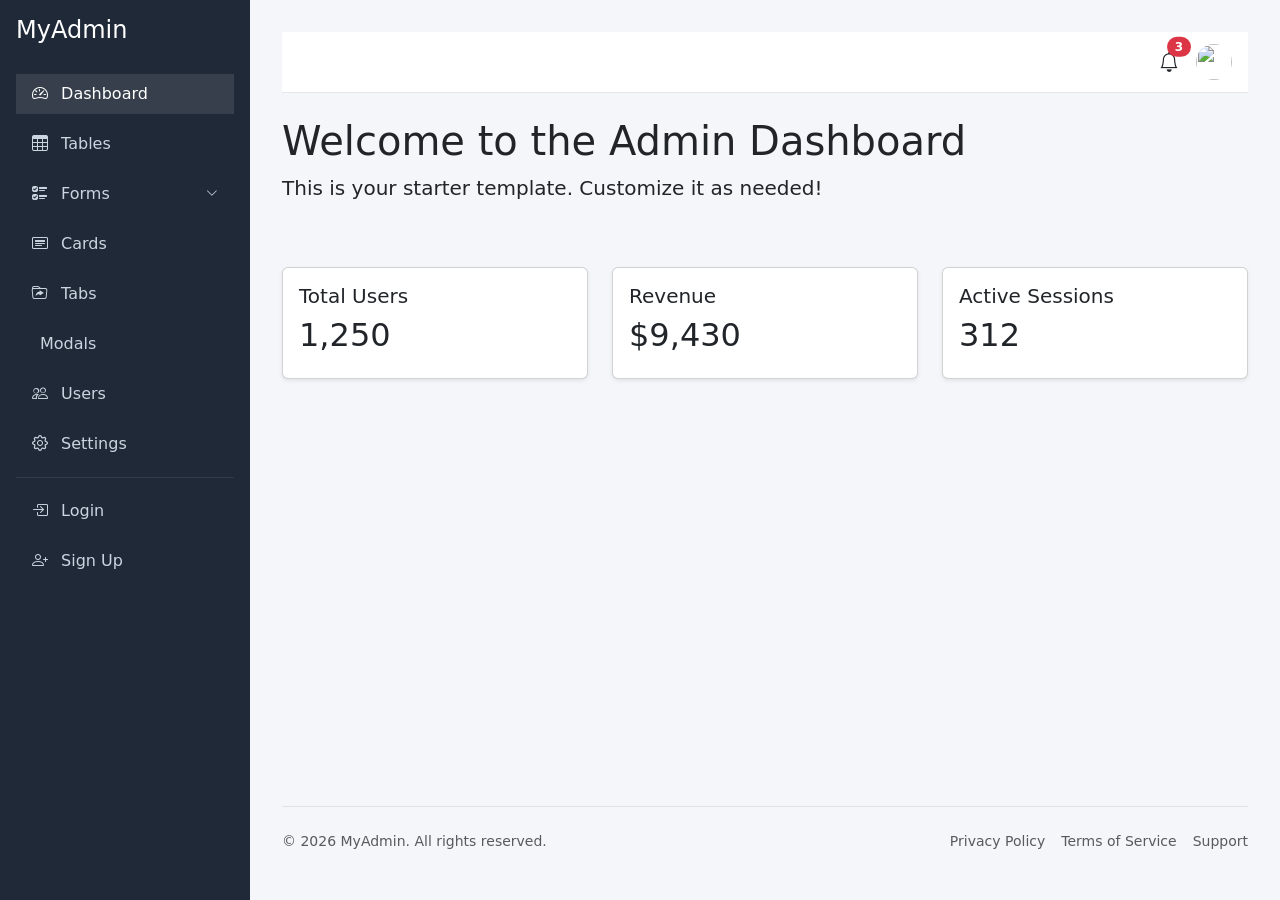
==== src/index.html @ 3118862c "first commit" ====
<!DOCTYPE html>
<html lang="en">
<head>
    <meta charset="UTF-8" />
    <meta name="viewport" content="width=device-width, initial-scale=1.0" />
    <title>Admin Template</title>

    <!-- Bootstrap 5 CSS -->
    <link href="https://cdn.jsdelivr.net/npm/bootstrap@5.3.3/dist/css/bootstrap.min.css" rel="stylesheet">

    <!-- Icons -->
    <link href="https://cdn.jsdelivr.net/npm/bootstrap-icons@1.11.3/font/bootstrap-icons.css" rel="stylesheet">

    <style>
      body {
        font-family: system-ui, sans-serif;
        background-color: #f5f6fa;
      }

      /* Layout */
      .layout-wrapper {
        display: flex;
        height: 100vh;
        overflow: hidden;
      }

      /* Sidebar */
      .sidebar {
        width: 250px;
        background-color: #1f2937;
        color: #fff;
        flex-shrink: 0;
        padding: 1rem;
        transition: width 0.3s;
      }
      .sidebar .nav-link {
        color: #cbd5e1;
        margin: 5px 0;
      }
      .sidebar .nav-link.active,
      .sidebar .nav-link:hover {
        background: rgba(255, 255, 255, 0.1);
        color: #fff;
      }

      /* Content */
      .content {
        flex-grow: 1;
        overflow-y: auto;
        padding: 2rem;
        display: flex;
        flex-direction: column;
      }

      /* Topbar */
      .topbar {
        background: #fff;
        padding: 0.75rem 1rem;
        border-bottom: 1px solid #e5e7eb;
        position: sticky;
        top: 0;
        z-index: 10;
      }

      /* Notifications */
      .notif-item.unread {
        background-color: #f0f4ff;
      }
      .notif-item:hover {
        background-color: #f5f6fa;
      }

      /* Responsive sidebar toggle */
      @media (max-width: 991px) {
        .sidebar {
          position: fixed;
          height: 100%;
          left: -250px;
        }
        .sidebar.open {
          left: 0;
        }
      }
    </style>
</head>

<body>
<div class="layout-wrapper">

    <!-- Sidebar -->
    <aside id="sidebar" class="sidebar">
        <h4 class="mb-4">MyAdmin</h4>
        <nav class="nav flex-column">
            <a class="nav-link active" href="index.html"><i class="bi bi-speedometer2 me-2"></i> Dashboard</a>
            <a class="nav-link" href="tables.html"><i class="bi bi-table me-2"></i> Tables</a>
            <a class="nav-link d-flex justify-content-between align-items-center" href="#forms-submenu" data-bs-toggle="collapse" aria-expanded="false" aria-controls="forms-submenu">
                <span><i class="bi bi-ui-checks me-2"></i> Forms</span>
                <i class="bi bi-chevron-down submenu-arrow" style="font-size:0.75rem;transition:transform 0.2s;"></i>
            </a>
            <div class="collapse" id="forms-submenu">
                <nav class="nav flex-column ms-3 border-start border-secondary ps-2 mt-1 mb-1">
                    <a class="nav-link py-1" href="forms.html"><i class="bi bi-input-cursor me-2"></i> Basic Inputs</a>
                    <a class="nav-link py-1" href="forms.html#checks-radios"><i class="bi bi-check2-square me-2"></i> Checks &amp; Radios</a>
                    <a class="nav-link py-1" href="forms.html#floating-labels"><i class="bi bi-textarea me-2"></i> Floating Labels</a>
                </nav>
            </div>
            <a class="nav-link" href="cards.html"><i class="bi bi-card-heading me-2"></i> Cards</a>
            <a class="nav-link" href="tabs.html"><i class="bi bi-folder-symlink me-2"></i> Tabs</a>
            <a class="nav-link" href="modals.html"><i class="bi bi-layout-modal me-2"></i> Modals</a>
            <a class="nav-link" href="#"><i class="bi bi-people me-2"></i> Users</a>
            <a class="nav-link" href="#"><i class="bi bi-gear me-2"></i> Settings</a>
            <hr class="border-secondary my-2">
            <a class="nav-link" href="login.html"><i class="bi bi-box-arrow-in-right me-2"></i> Login</a>
            <a class="nav-link" href="signup.html"><i class="bi bi-person-plus me-2"></i> Sign Up</a>
        </nav>
    </aside>

    <!-- Main Content -->
    <div class="content">

        <!-- Topbar -->
        <div class="topbar d-flex justify-content-between align-items-center">
            <button class="btn btn-outline-secondary d-lg-none" id="menu-btn">
                <i class="bi bi-list"></i>
            </button>

            <div class="ms-auto d-flex align-items-center gap-3">
                <!-- Notification Bell -->
                <div class="dropdown">
                    <button class="btn btn-link text-dark p-0 position-relative" id="notif-btn" data-bs-toggle="dropdown" aria-expanded="false">
                        <i class="bi bi-bell fs-5"></i>
                        <span class="position-absolute top-0 start-100 translate-middle badge rounded-pill bg-danger" id="notif-badge">3</span>
                    </button>
                    <div class="dropdown-menu dropdown-menu-end shadow" style="width: 320px;" aria-labelledby="notif-btn">
                        <div class="d-flex justify-content-between align-items-center px-3 py-2 border-bottom">
                            <span class="fw-semibold">Notifications</span>
                            <button class="btn btn-link btn-sm text-decoration-none p-0" id="mark-all-read">Mark all as read</button>
                        </div>
                        <ul class="list-unstyled mb-0" id="notif-list">
                            <li class="notif-item unread px-3 py-2 border-bottom d-flex gap-2 align-items-start">
                                <div class="rounded-circle bg-primary bg-opacity-10 text-primary d-flex align-items-center justify-content-center flex-shrink-0" style="width:36px;height:36px;">
                                    <i class="bi bi-person-plus"></i>
                                </div>
                                <div class="flex-grow-1">
                                    <div class="d-flex justify-content-between">
                                        <span class="fw-semibold small">New user registered</span>
                                        <span class="text-muted" style="font-size:0.7rem;">2m ago</span>
                                    </div>
                                    <p class="mb-0 text-muted small">Eva Rossi created an account.</p>
                                </div>
                            </li>
                            <li class="notif-item unread px-3 py-2 border-bottom d-flex gap-2 align-items-start">
                                <div class="rounded-circle bg-warning bg-opacity-10 text-warning d-flex align-items-center justify-content-center flex-shrink-0" style="width:36px;height:36px;">
                                    <i class="bi bi-exclamation-triangle"></i>
                                </div>
                                <div class="flex-grow-1">
                                    <div class="d-flex justify-content-between">
                                        <span class="fw-semibold small">Low stock alert</span>
                                        <span class="text-muted" style="font-size:0.7rem;">1h ago</span>
                                    </div>
                                    <p class="mb-0 text-muted small">USB-C Hub is out of stock.</p>
                                </div>
                            </li>
                            <li class="notif-item unread px-3 py-2 border-bottom d-flex gap-2 align-items-start">
                                <div class="rounded-circle bg-success bg-opacity-10 text-success d-flex align-items-center justify-content-center flex-shrink-0" style="width:36px;height:36px;">
                                    <i class="bi bi-bag-check"></i>
                                </div>
                                <div class="flex-grow-1">
                                    <div class="d-flex justify-content-between">
                                        <span class="fw-semibold small">Order delivered</span>
                                        <span class="text-muted" style="font-size:0.7rem;">3h ago</span>
                                    </div>
                                    <p class="mb-0 text-muted small">Order #ORD-005 was delivered.</p>
                                </div>
                            </li>
                            <li class="notif-item px-3 py-2 border-bottom d-flex gap-2 align-items-start">
                                <div class="rounded-circle bg-secondary bg-opacity-10 text-secondary d-flex align-items-center justify-content-center flex-shrink-0" style="width:36px;height:36px;">
                                    <i class="bi bi-chat-left-text"></i>
                                </div>
                                <div class="flex-grow-1">
                                    <div class="d-flex justify-content-between">
                                        <span class="fw-semibold small">New comment</span>
                                        <span class="text-muted" style="font-size:0.7rem;">Yesterday</span>
                                    </div>
                                    <p class="mb-0 text-muted small">Bob left a comment on Report Q1.</p>
                                </div>
                            </li>
                        </ul>
                        <div class="text-center py-2">
                            <a href="#" class="btn btn-link btn-sm text-decoration-none">View all notifications</a>
                        </div>
                    </div>
                </div>
                <!-- User Avatar -->
                <div class="dropdown">
                    <button class="btn btn-link p-0 border-0" id="user-btn" data-bs-toggle="dropdown" aria-expanded="false">
                        <img src="https://i.pravatar.cc/40" class="rounded-circle" style="width:36px;height:36px;object-fit:cover;">
                    </button>
                    <ul class="dropdown-menu dropdown-menu-end shadow" aria-labelledby="user-btn">
                        <li>
                            <div class="px-3 py-2 border-bottom">
                                <div class="fw-semibold">Alice Martin</div>
                                <small class="text-muted">alice@example.com</small>
                            </div>
                        </li>
                        <li><a class="dropdown-item d-flex align-items-center gap-2 mt-1" href="#"><i class="bi bi-person"></i> Profile</a></li>
                        <li><a class="dropdown-item d-flex align-items-center gap-2" href="#"><i class="bi bi-gear"></i> Settings</a></li>
                        <li><hr class="dropdown-divider"></li>
                        <li><a class="dropdown-item d-flex align-items-center gap-2 text-danger" href="#"><i class="bi bi-box-arrow-right"></i> Logout</a></li>
                    </ul>
                </div>
            </div>
        </div>

        <!-- Page Content -->
        <h1 class="mt-4">Welcome to the Admin Dashboard</h1>
        <p class="lead">This is your starter template. Customize it as needed!</p>

        <!-- Example widget -->
        <div class="row g-4 mt-4">
            <div class="col-md-4">
                <div class="card shadow-sm">
                    <div class="card-body">
                        <h5>Total Users</h5>
                        <h2>1,250</h2>
                    </div>
                </div>
            </div>

            <div class="col-md-4">
                <div class="card shadow-sm">
                    <div class="card-body">
                        <h5>Revenue</h5>
                        <h2>$9,430</h2>
                    </div>
                </div>
            </div>

            <div class="col-md-4">
                <div class="card shadow-sm">
                    <div class="card-body">
                        <h5>Active Sessions</h5>
                        <h2>312</h2>
                    </div>
                </div>
            </div>
        </div>

        <!-- Footer -->
        <footer class="mt-auto pt-4 pb-3 border-top">
            <div class="d-flex flex-wrap justify-content-between align-items-center gap-2">
                <span class="text-muted small">&copy; 2026 MyAdmin. All rights reserved.</span>
                <div class="d-flex gap-3">
                    <a href="#" class="text-muted small text-decoration-none">Privacy Policy</a>
                    <a href="#" class="text-muted small text-decoration-none">Terms of Service</a>
                    <a href="#" class="text-muted small text-decoration-none">Support</a>
                </div>
            </div>
        </footer>

    </div>
</div>

<!-- Bootstrap & JS -->
<script src="https://cdn.jsdelivr.net/npm/bootstrap@5.3.3/dist/js/bootstrap.bundle.min.js"></script>

<script>
  // Forms submenu chevron rotation
  document.getElementById("forms-submenu").addEventListener("show.bs.collapse", () => {
    document.querySelector("[href='#forms-submenu'] .submenu-arrow").style.transform = "rotate(180deg)";
  });
  document.getElementById("forms-submenu").addEventListener("hide.bs.collapse", () => {
    document.querySelector("[href='#forms-submenu'] .submenu-arrow").style.transform = "rotate(0deg)";
  });

  // Mobile sidebar toggle
  const menuBtn = document.getElementById("menu-btn");
  const sidebar = document.getElementById("sidebar");

  menuBtn.addEventListener("click", () => {
    sidebar.classList.toggle("open");
  });

  // Notifications: mark all as read
  document.getElementById("mark-all-read").addEventListener("click", (e) => {
    e.preventDefault();
    document.querySelectorAll(".notif-item.unread").forEach(el => el.classList.remove("unread"));
    const badge = document.getElementById("notif-badge");
    badge.textContent = "0";
    badge.classList.add("d-none");
  });
</script>
</body>
</html>
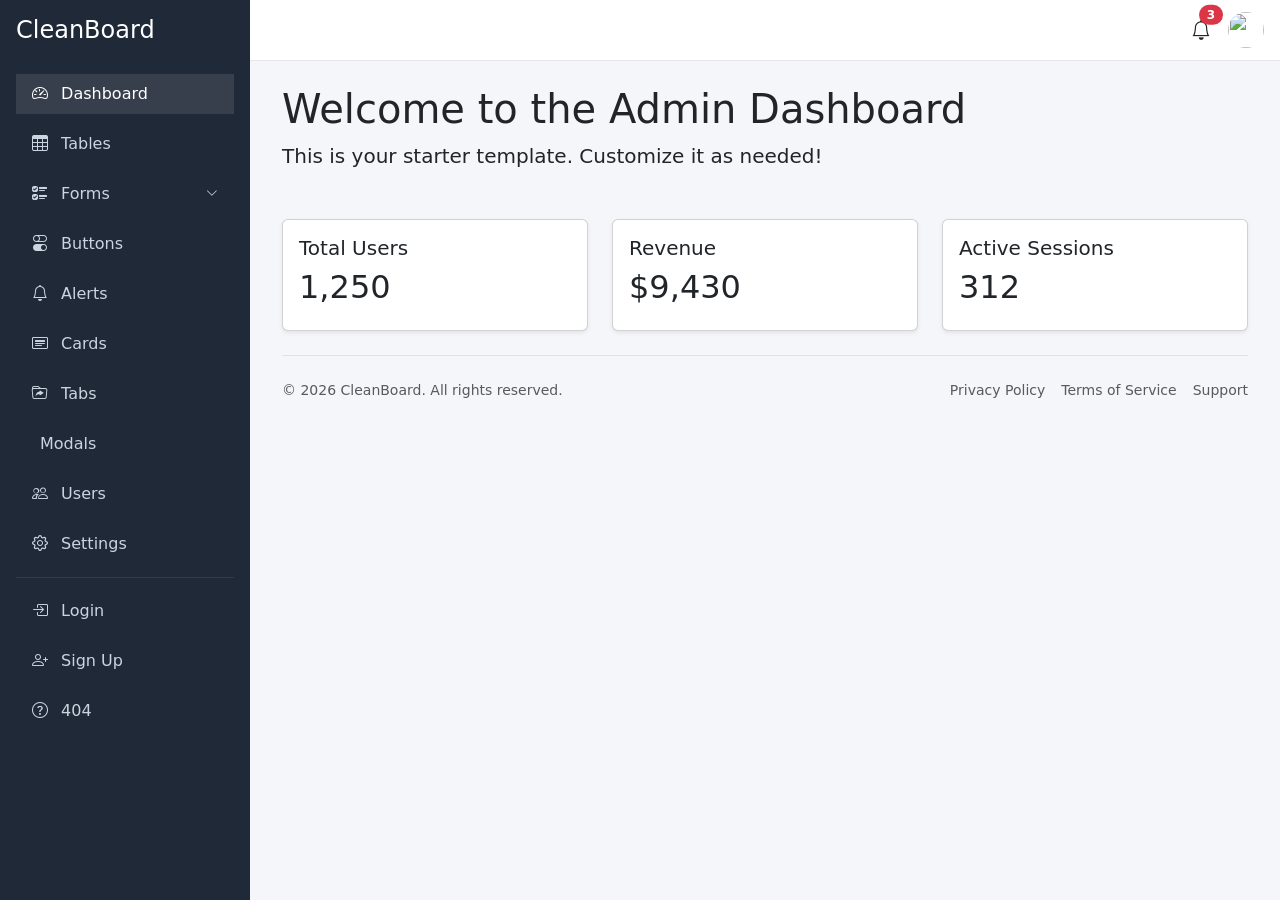
==== commit 563a434e: "Add showcase pages, footer, mobile sidebar fix, and rebrand to CleanBoard New pages: - buttons.html:" ====
--- a/src/index.html
+++ b/src/index.html
@@ -48,8 +48,6 @@
         flex-grow: 1;
         overflow-y: auto;
         padding: 2rem;
-        display: flex;
-        flex-direction: column;
       }
 
       /* Topbar */
@@ -57,9 +55,7 @@
         background: #fff;
         padding: 0.75rem 1rem;
         border-bottom: 1px solid #e5e7eb;
-        position: sticky;
-        top: 0;
-        z-index: 10;
+        margin: -2rem -2rem 0 -2rem;
       }
 
       /* Notifications */
@@ -76,10 +72,21 @@
           position: fixed;
           height: 100%;
           left: -250px;
+          z-index: 200;
         }
         .sidebar.open {
           left: 0;
         }
+        .sidebar-backdrop {
+          display: none;
+          position: fixed;
+          inset: 0;
+          background: rgba(0, 0, 0, 0.4);
+          z-index: 199;
+        }
+        .sidebar-backdrop.show {
+          display: block;
+        }
       }
     </style>
 </head>
@@ -89,7 +96,7 @@
 
     <!-- Sidebar -->
     <aside id="sidebar" class="sidebar">
-        <h4 class="mb-4">MyAdmin</h4>
+        <h4 class="mb-4">CleanBoard</h4>
         <nav class="nav flex-column">
             <a class="nav-link active" href="index.html"><i class="bi bi-speedometer2 me-2"></i> Dashboard</a>
             <a class="nav-link" href="tables.html"><i class="bi bi-table me-2"></i> Tables</a>
@@ -104,6 +111,8 @@
                     <a class="nav-link py-1" href="forms.html#floating-labels"><i class="bi bi-textarea me-2"></i> Floating Labels</a>
                 </nav>
             </div>
+            <a class="nav-link" href="buttons.html"><i class="bi bi-toggles me-2"></i> Buttons</a>
+            <a class="nav-link" href="alerts.html"><i class="bi bi-bell me-2"></i> Alerts</a>
             <a class="nav-link" href="cards.html"><i class="bi bi-card-heading me-2"></i> Cards</a>
             <a class="nav-link" href="tabs.html"><i class="bi bi-folder-symlink me-2"></i> Tabs</a>
             <a class="nav-link" href="modals.html"><i class="bi bi-layout-modal me-2"></i> Modals</a>
@@ -112,8 +121,10 @@
             <hr class="border-secondary my-2">
             <a class="nav-link" href="login.html"><i class="bi bi-box-arrow-in-right me-2"></i> Login</a>
             <a class="nav-link" href="signup.html"><i class="bi bi-person-plus me-2"></i> Sign Up</a>
+            <a class="nav-link" href="404.html"><i class="bi bi-question-circle me-2"></i> 404</a>
         </nav>
     </aside>
+    <div class="sidebar-backdrop" id="sidebar-backdrop"></div>
 
     <!-- Main Content -->
     <div class="content">
@@ -247,9 +258,9 @@
         </div>
 
         <!-- Footer -->
-        <footer class="mt-auto pt-4 pb-3 border-top">
+        <footer class="mt-4 pt-4 pb-3 border-top">
             <div class="d-flex flex-wrap justify-content-between align-items-center gap-2">
-                <span class="text-muted small">&copy; 2026 MyAdmin. All rights reserved.</span>
+                <span class="text-muted small">&copy; 2026 CleanBoard. All rights reserved.</span>
                 <div class="d-flex gap-3">
                     <a href="#" class="text-muted small text-decoration-none">Privacy Policy</a>
                     <a href="#" class="text-muted small text-decoration-none">Terms of Service</a>
@@ -276,10 +287,11 @@
   // Mobile sidebar toggle
   const menuBtn = document.getElementById("menu-btn");
   const sidebar = document.getElementById("sidebar");
-
-  menuBtn.addEventListener("click", () => {
-    sidebar.classList.toggle("open");
-  });
+  const backdrop = document.getElementById("sidebar-backdrop");
+  function openSidebar()  { sidebar.classList.add("open");    backdrop.classList.add("show"); }
+  function closeSidebar() { sidebar.classList.remove("open"); backdrop.classList.remove("show"); }
+  menuBtn.addEventListener("click", () => sidebar.classList.contains("open") ? closeSidebar() : openSidebar());
+  backdrop.addEventListener("click", closeSidebar);
 
   // Notifications: mark all as read
   document.getElementById("mark-all-read").addEventListener("click", (e) => {
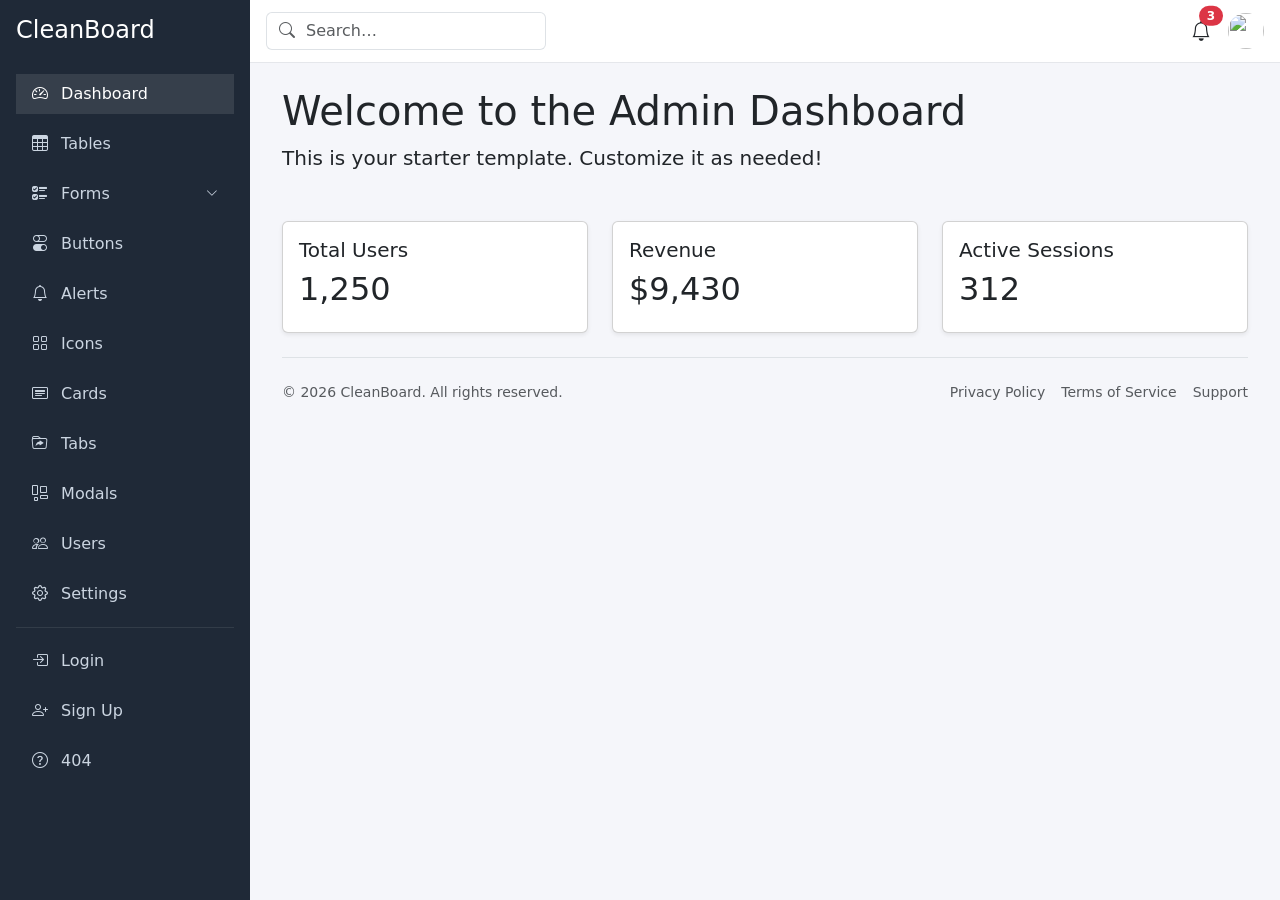
==== commit 6d49c694: "Add icons showcase page and topbar search bar - icons.html: searchable grid of ~600 Bootstrap Icons " ====
--- a/src/index.html
+++ b/src/index.html
@@ -113,9 +113,10 @@
             </div>
             <a class="nav-link" href="buttons.html"><i class="bi bi-toggles me-2"></i> Buttons</a>
             <a class="nav-link" href="alerts.html"><i class="bi bi-bell me-2"></i> Alerts</a>
+            <a class="nav-link" href="icons.html"><i class="bi bi-grid me-2"></i> Icons</a>
             <a class="nav-link" href="cards.html"><i class="bi bi-card-heading me-2"></i> Cards</a>
             <a class="nav-link" href="tabs.html"><i class="bi bi-folder-symlink me-2"></i> Tabs</a>
-            <a class="nav-link" href="modals.html"><i class="bi bi-layout-modal me-2"></i> Modals</a>
+            <a class="nav-link" href="modals.html"><i class="bi bi-layout-wtf me-2"></i> Modals</a>
             <a class="nav-link" href="#"><i class="bi bi-people me-2"></i> Users</a>
             <a class="nav-link" href="#"><i class="bi bi-gear me-2"></i> Settings</a>
             <hr class="border-secondary my-2">
@@ -134,6 +135,11 @@
             <button class="btn btn-outline-secondary d-lg-none" id="menu-btn">
                 <i class="bi bi-list"></i>
             </button>
+
+            <div class="input-group" style="max-width: 280px;">
+                <span class="input-group-text bg-white border-end-0 text-muted"><i class="bi bi-search"></i></span>
+                <input type="search" class="form-control border-start-0 ps-0" placeholder="Search…" aria-label="Search">
+            </div>
 
             <div class="ms-auto d-flex align-items-center gap-3">
                 <!-- Notification Bell -->
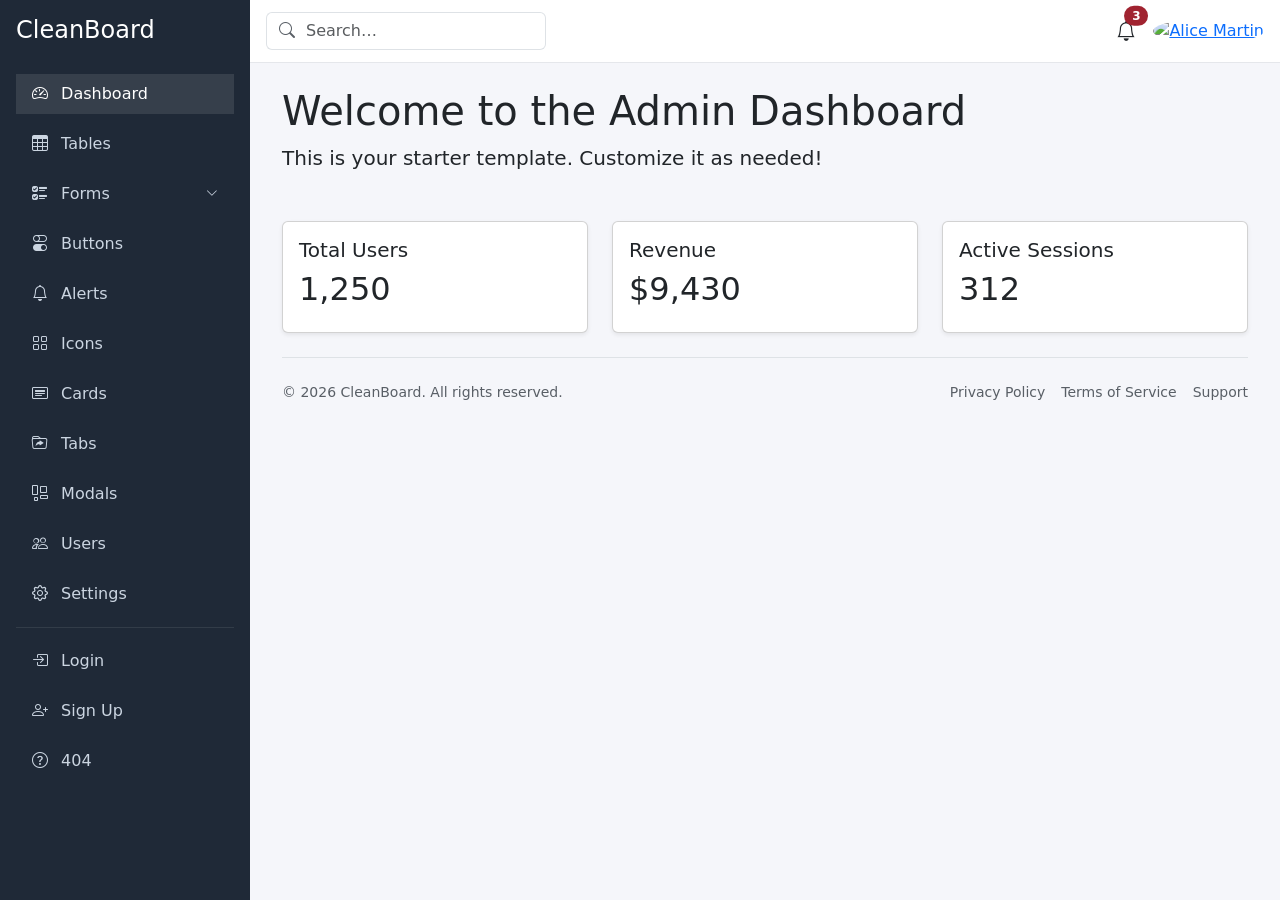
==== commit a7df2278: "wip" ====
--- a/src/index.html
+++ b/src/index.html
@@ -3,7 +3,7 @@
 <head>
     <meta charset="UTF-8" />
     <meta name="viewport" content="width=device-width, initial-scale=1.0" />
-    <title>Admin Template</title>
+    <title>Dashboard — CleanBoard</title>
 
     <!-- Bootstrap 5 CSS -->
     <link href="https://cdn.jsdelivr.net/npm/bootstrap@5.3.3/dist/css/bootstrap.min.css" rel="stylesheet">
@@ -11,84 +11,8 @@
     <!-- Icons -->
     <link href="https://cdn.jsdelivr.net/npm/bootstrap-icons@1.11.3/font/bootstrap-icons.css" rel="stylesheet">
 
-    <style>
-      body {
-        font-family: system-ui, sans-serif;
-        background-color: #f5f6fa;
-      }
-
-      /* Layout */
-      .layout-wrapper {
-        display: flex;
-        height: 100vh;
-        overflow: hidden;
-      }
-
-      /* Sidebar */
-      .sidebar {
-        width: 250px;
-        background-color: #1f2937;
-        color: #fff;
-        flex-shrink: 0;
-        padding: 1rem;
-        transition: width 0.3s;
-      }
-      .sidebar .nav-link {
-        color: #cbd5e1;
-        margin: 5px 0;
-      }
-      .sidebar .nav-link.active,
-      .sidebar .nav-link:hover {
-        background: rgba(255, 255, 255, 0.1);
-        color: #fff;
-      }
-
-      /* Content */
-      .content {
-        flex-grow: 1;
-        overflow-y: auto;
-        padding: 2rem;
-      }
-
-      /* Topbar */
-      .topbar {
-        background: #fff;
-        padding: 0.75rem 1rem;
-        border-bottom: 1px solid #e5e7eb;
-        margin: -2rem -2rem 0 -2rem;
-      }
-
-      /* Notifications */
-      .notif-item.unread {
-        background-color: #f0f4ff;
-      }
-      .notif-item:hover {
-        background-color: #f5f6fa;
-      }
-
-      /* Responsive sidebar toggle */
-      @media (max-width: 991px) {
-        .sidebar {
-          position: fixed;
-          height: 100%;
-          left: -250px;
-          z-index: 200;
-        }
-        .sidebar.open {
-          left: 0;
-        }
-        .sidebar-backdrop {
-          display: none;
-          position: fixed;
-          inset: 0;
-          background: rgba(0, 0, 0, 0.4);
-          z-index: 199;
-        }
-        .sidebar-backdrop.show {
-          display: block;
-        }
-      }
-    </style>
+    <!-- Shared styles -->
+    <link rel="stylesheet" href="style.css">
 </head>
 
 <body>
@@ -97,56 +21,56 @@
     <!-- Sidebar -->
     <aside id="sidebar" class="sidebar">
         <h4 class="mb-4">CleanBoard</h4>
-        <nav class="nav flex-column">
-            <a class="nav-link active" href="index.html"><i class="bi bi-speedometer2 me-2"></i> Dashboard</a>
-            <a class="nav-link" href="tables.html"><i class="bi bi-table me-2"></i> Tables</a>
+        <nav class="nav flex-column" aria-label="Sidebar navigation">
+            <a class="nav-link active" href="index.html"><i aria-hidden="true" class="bi bi-speedometer2 me-2"></i> Dashboard</a>
+            <a class="nav-link" href="tables.html"><i aria-hidden="true" class="bi bi-table me-2"></i> Tables</a>
             <a class="nav-link d-flex justify-content-between align-items-center" href="#forms-submenu" data-bs-toggle="collapse" aria-expanded="false" aria-controls="forms-submenu">
-                <span><i class="bi bi-ui-checks me-2"></i> Forms</span>
-                <i class="bi bi-chevron-down submenu-arrow" style="font-size:0.75rem;transition:transform 0.2s;"></i>
+                <span><i aria-hidden="true" class="bi bi-ui-checks me-2"></i> Forms</span>
+                <i aria-hidden="true" class="bi bi-chevron-down submenu-arrow" style="font-size:0.75rem;transition:transform 0.2s;"></i>
             </a>
             <div class="collapse" id="forms-submenu">
-                <nav class="nav flex-column ms-3 border-start border-secondary ps-2 mt-1 mb-1">
-                    <a class="nav-link py-1" href="forms.html"><i class="bi bi-input-cursor me-2"></i> Basic Inputs</a>
-                    <a class="nav-link py-1" href="forms.html#checks-radios"><i class="bi bi-check2-square me-2"></i> Checks &amp; Radios</a>
-                    <a class="nav-link py-1" href="forms.html#floating-labels"><i class="bi bi-textarea me-2"></i> Floating Labels</a>
+                <nav class="nav flex-column ms-3 border-start border-secondary ps-2 mt-1 mb-1" aria-label="Forms submenu">
+                    <a class="nav-link py-1" href="forms.html"><i aria-hidden="true" class="bi bi-input-cursor me-2"></i> Basic Inputs</a>
+                    <a class="nav-link py-1" href="forms.html#checks-radios"><i aria-hidden="true" class="bi bi-check2-square me-2"></i> Checks &amp; Radios</a>
+                    <a class="nav-link py-1" href="forms.html#floating-labels"><i aria-hidden="true" class="bi bi-textarea me-2"></i> Floating Labels</a>
                 </nav>
             </div>
-            <a class="nav-link" href="buttons.html"><i class="bi bi-toggles me-2"></i> Buttons</a>
-            <a class="nav-link" href="alerts.html"><i class="bi bi-bell me-2"></i> Alerts</a>
-            <a class="nav-link" href="icons.html"><i class="bi bi-grid me-2"></i> Icons</a>
-            <a class="nav-link" href="cards.html"><i class="bi bi-card-heading me-2"></i> Cards</a>
-            <a class="nav-link" href="tabs.html"><i class="bi bi-folder-symlink me-2"></i> Tabs</a>
-            <a class="nav-link" href="modals.html"><i class="bi bi-layout-wtf me-2"></i> Modals</a>
-            <a class="nav-link" href="#"><i class="bi bi-people me-2"></i> Users</a>
-            <a class="nav-link" href="#"><i class="bi bi-gear me-2"></i> Settings</a>
+            <a class="nav-link" href="buttons.html"><i aria-hidden="true" class="bi bi-toggles me-2"></i> Buttons</a>
+            <a class="nav-link" href="alerts.html"><i aria-hidden="true" class="bi bi-bell me-2"></i> Alerts</a>
+            <a class="nav-link" href="icons.html"><i aria-hidden="true" class="bi bi-grid me-2"></i> Icons</a>
+            <a class="nav-link" href="cards.html"><i aria-hidden="true" class="bi bi-card-heading me-2"></i> Cards</a>
+            <a class="nav-link" href="tabs.html"><i aria-hidden="true" class="bi bi-folder-symlink me-2"></i> Tabs</a>
+            <a class="nav-link" href="modals.html"><i aria-hidden="true" class="bi bi-layout-wtf me-2"></i> Modals</a>
+            <a class="nav-link" href="#"><i aria-hidden="true" class="bi bi-people me-2"></i> Users</a>
+            <a class="nav-link" href="#"><i aria-hidden="true" class="bi bi-gear me-2"></i> Settings</a>
             <hr class="border-secondary my-2">
-            <a class="nav-link" href="login.html"><i class="bi bi-box-arrow-in-right me-2"></i> Login</a>
-            <a class="nav-link" href="signup.html"><i class="bi bi-person-plus me-2"></i> Sign Up</a>
-            <a class="nav-link" href="404.html"><i class="bi bi-question-circle me-2"></i> 404</a>
+            <a class="nav-link" href="login.html"><i aria-hidden="true" class="bi bi-box-arrow-in-right me-2"></i> Login</a>
+            <a class="nav-link" href="signup.html"><i aria-hidden="true" class="bi bi-person-plus me-2"></i> Sign Up</a>
+            <a class="nav-link" href="404.html"><i aria-hidden="true" class="bi bi-question-circle me-2"></i> 404</a>
         </nav>
     </aside>
     <div class="sidebar-backdrop" id="sidebar-backdrop"></div>
 
     <!-- Main Content -->
-    <div class="content">
+    <main class="content" id="main-content">
 
         <!-- Topbar -->
         <div class="topbar d-flex justify-content-between align-items-center">
-            <button class="btn btn-outline-secondary d-lg-none" id="menu-btn">
-                <i class="bi bi-list"></i>
+            <button class="btn btn-outline-secondary d-lg-none" id="menu-btn" aria-label="Toggle navigation">
+                <i aria-hidden="true" class="bi bi-list"></i>
             </button>
 
             <div class="input-group" style="max-width: 280px;">
-                <span class="input-group-text bg-white border-end-0 text-muted"><i class="bi bi-search"></i></span>
+                <span class="input-group-text bg-white border-end-0 text-muted"><i aria-hidden="true" class="bi bi-search"></i></span>
                 <input type="search" class="form-control border-start-0 ps-0" placeholder="Search…" aria-label="Search">
             </div>
 
             <div class="ms-auto d-flex align-items-center gap-3">
                 <!-- Notification Bell -->
                 <div class="dropdown">
-                    <button class="btn btn-link text-dark p-0 position-relative" id="notif-btn" data-bs-toggle="dropdown" aria-expanded="false">
-                        <i class="bi bi-bell fs-5"></i>
-                        <span class="position-absolute top-0 start-100 translate-middle badge rounded-pill bg-danger" id="notif-badge">3</span>
+                    <button class="btn btn-link text-dark p-0 position-relative" id="notif-btn" data-bs-toggle="dropdown" aria-expanded="false" aria-label="Notifications, 3 unread">
+                        <i aria-hidden="true" class="bi bi-bell fs-5"></i>
+                        <span class="position-absolute top-0 start-100 translate-middle badge rounded-pill bg-danger" id="notif-badge" aria-label="3 unread notifications">3</span>
                     </button>
                     <div class="dropdown-menu dropdown-menu-end shadow" style="width: 320px;" aria-labelledby="notif-btn">
                         <div class="d-flex justify-content-between align-items-center px-3 py-2 border-bottom">
@@ -156,48 +80,48 @@
                         <ul class="list-unstyled mb-0" id="notif-list">
                             <li class="notif-item unread px-3 py-2 border-bottom d-flex gap-2 align-items-start">
                                 <div class="rounded-circle bg-primary bg-opacity-10 text-primary d-flex align-items-center justify-content-center flex-shrink-0" style="width:36px;height:36px;">
-                                    <i class="bi bi-person-plus"></i>
+                                    <i aria-hidden="true" class="bi bi-person-plus"></i>
                                 </div>
                                 <div class="flex-grow-1">
                                     <div class="d-flex justify-content-between">
                                         <span class="fw-semibold small">New user registered</span>
-                                        <span class="text-muted" style="font-size:0.7rem;">2m ago</span>
+                                        <span class="text-muted" style="font-size:0.75rem;">2m ago</span>
                                     </div>
                                     <p class="mb-0 text-muted small">Eva Rossi created an account.</p>
                                 </div>
                             </li>
                             <li class="notif-item unread px-3 py-2 border-bottom d-flex gap-2 align-items-start">
                                 <div class="rounded-circle bg-warning bg-opacity-10 text-warning d-flex align-items-center justify-content-center flex-shrink-0" style="width:36px;height:36px;">
-                                    <i class="bi bi-exclamation-triangle"></i>
+                                    <i aria-hidden="true" class="bi bi-exclamation-triangle"></i>
                                 </div>
                                 <div class="flex-grow-1">
                                     <div class="d-flex justify-content-between">
                                         <span class="fw-semibold small">Low stock alert</span>
-                                        <span class="text-muted" style="font-size:0.7rem;">1h ago</span>
+                                        <span class="text-muted" style="font-size:0.75rem;">1h ago</span>
                                     </div>
                                     <p class="mb-0 text-muted small">USB-C Hub is out of stock.</p>
                                 </div>
                             </li>
                             <li class="notif-item unread px-3 py-2 border-bottom d-flex gap-2 align-items-start">
                                 <div class="rounded-circle bg-success bg-opacity-10 text-success d-flex align-items-center justify-content-center flex-shrink-0" style="width:36px;height:36px;">
-                                    <i class="bi bi-bag-check"></i>
+                                    <i aria-hidden="true" class="bi bi-bag-check"></i>
                                 </div>
                                 <div class="flex-grow-1">
                                     <div class="d-flex justify-content-between">
                                         <span class="fw-semibold small">Order delivered</span>
-                                        <span class="text-muted" style="font-size:0.7rem;">3h ago</span>
+                                        <span class="text-muted" style="font-size:0.75rem;">3h ago</span>
                                     </div>
                                     <p class="mb-0 text-muted small">Order #ORD-005 was delivered.</p>
                                 </div>
                             </li>
                             <li class="notif-item px-3 py-2 border-bottom d-flex gap-2 align-items-start">
                                 <div class="rounded-circle bg-secondary bg-opacity-10 text-secondary d-flex align-items-center justify-content-center flex-shrink-0" style="width:36px;height:36px;">
-                                    <i class="bi bi-chat-left-text"></i>
+                                    <i aria-hidden="true" class="bi bi-chat-left-text"></i>
                                 </div>
                                 <div class="flex-grow-1">
                                     <div class="d-flex justify-content-between">
                                         <span class="fw-semibold small">New comment</span>
-                                        <span class="text-muted" style="font-size:0.7rem;">Yesterday</span>
+                                        <span class="text-muted" style="font-size:0.75rem;">Yesterday</span>
                                     </div>
                                     <p class="mb-0 text-muted small">Bob left a comment on Report Q1.</p>
                                 </div>
@@ -210,8 +134,8 @@
                 </div>
                 <!-- User Avatar -->
                 <div class="dropdown">
-                    <button class="btn btn-link p-0 border-0" id="user-btn" data-bs-toggle="dropdown" aria-expanded="false">
-                        <img src="https://i.pravatar.cc/40" class="rounded-circle" style="width:36px;height:36px;object-fit:cover;">
+                    <button class="btn btn-link p-0 border-0" id="user-btn" data-bs-toggle="dropdown" aria-expanded="false" aria-label="Account menu">
+                        <img src="https://i.pravatar.cc/40" class="rounded-circle" style="width:36px;height:36px;object-fit:cover;" alt="Alice Martin">
                     </button>
                     <ul class="dropdown-menu dropdown-menu-end shadow" aria-labelledby="user-btn">
                         <li>
@@ -220,10 +144,10 @@
                                 <small class="text-muted">alice@example.com</small>
                             </div>
                         </li>
-                        <li><a class="dropdown-item d-flex align-items-center gap-2 mt-1" href="#"><i class="bi bi-person"></i> Profile</a></li>
-                        <li><a class="dropdown-item d-flex align-items-center gap-2" href="#"><i class="bi bi-gear"></i> Settings</a></li>
+                        <li><a class="dropdown-item d-flex align-items-center gap-2 mt-1" href="#"><i aria-hidden="true" class="bi bi-person"></i> Profile</a></li>
+                        <li><a class="dropdown-item d-flex align-items-center gap-2" href="#"><i aria-hidden="true" class="bi bi-gear"></i> Settings</a></li>
                         <li><hr class="dropdown-divider"></li>
-                        <li><a class="dropdown-item d-flex align-items-center gap-2 text-danger" href="#"><i class="bi bi-box-arrow-right"></i> Logout</a></li>
+                        <li><a class="dropdown-item d-flex align-items-center gap-2 text-danger" href="#"><i aria-hidden="true" class="bi bi-box-arrow-right"></i> Logout</a></li>
                     </ul>
                 </div>
             </div>
@@ -275,38 +199,11 @@
             </div>
         </footer>
 
-    </div>
+    </main>
 </div>
 
 <!-- Bootstrap & JS -->
 <script src="https://cdn.jsdelivr.net/npm/bootstrap@5.3.3/dist/js/bootstrap.bundle.min.js"></script>
-
-<script>
-  // Forms submenu chevron rotation
-  document.getElementById("forms-submenu").addEventListener("show.bs.collapse", () => {
-    document.querySelector("[href='#forms-submenu'] .submenu-arrow").style.transform = "rotate(180deg)";
-  });
-  document.getElementById("forms-submenu").addEventListener("hide.bs.collapse", () => {
-    document.querySelector("[href='#forms-submenu'] .submenu-arrow").style.transform = "rotate(0deg)";
-  });
-
-  // Mobile sidebar toggle
-  const menuBtn = document.getElementById("menu-btn");
-  const sidebar = document.getElementById("sidebar");
-  const backdrop = document.getElementById("sidebar-backdrop");
-  function openSidebar()  { sidebar.classList.add("open");    backdrop.classList.add("show"); }
-  function closeSidebar() { sidebar.classList.remove("open"); backdrop.classList.remove("show"); }
-  menuBtn.addEventListener("click", () => sidebar.classList.contains("open") ? closeSidebar() : openSidebar());
-  backdrop.addEventListener("click", closeSidebar);
-
-  // Notifications: mark all as read
-  document.getElementById("mark-all-read").addEventListener("click", (e) => {
-    e.preventDefault();
-    document.querySelectorAll(".notif-item.unread").forEach(el => el.classList.remove("unread"));
-    const badge = document.getElementById("notif-badge");
-    badge.textContent = "0";
-    badge.classList.add("d-none");
-  });
-</script>
+<script src="app.js"></script>
 </body>
 </html>
--- a/src/style.css
+++ b/src/style.css
@@ -0,0 +1,117 @@
+/* ============================================================
+   CleanBoard – shared styles
+   ============================================================ */
+
+/* Base */
+body {
+  font-family: system-ui, sans-serif;
+  background-color: #f5f6fa;
+}
+
+/* Layout */
+.layout-wrapper {
+  display: flex;
+  height: 100vh;
+  overflow: hidden;
+}
+
+/* Sidebar */
+.sidebar {
+  width: 250px;
+  background-color: #1f2937;
+  color: #fff;
+  flex-shrink: 0;
+  padding: 1rem;
+  overflow-y: auto;
+  transition: width 0.3s;
+}
+.sidebar .nav-link {
+  color: #cbd5e1;
+  margin: 5px 0;
+}
+.sidebar .nav-link.active,
+.sidebar .nav-link:hover {
+  background: rgba(255, 255, 255, 0.1);
+  color: #fff;
+}
+
+/* Content */
+.content {
+  flex-grow: 1;
+  overflow-y: auto;
+  padding: 2rem;
+}
+
+/* Topbar */
+.topbar {
+  background: #fff;
+  padding: 0.75rem 1rem;
+  border-bottom: 1px solid #e5e7eb;
+  margin: -2rem -2rem 0 -2rem;
+}
+
+/* Notifications dropdown */
+.notif-item.unread {
+  background-color: #f0f4ff;
+}
+.notif-item:hover {
+  background-color: #f5f6fa;
+}
+
+/* Responsive sidebar */
+@media (max-width: 991px) {
+  .sidebar {
+    position: fixed;
+    height: 100%;
+    left: -250px;
+    z-index: 200;
+  }
+  .sidebar.open {
+    left: 0;
+  }
+  .sidebar-backdrop {
+    display: none;
+    position: fixed;
+    inset: 0;
+    background: rgba(0, 0, 0, 0.4);
+    z-index: 199;
+  }
+  .sidebar-backdrop.show {
+    display: block;
+  }
+}
+
+/* Auth pages (login, signup) */
+.brand-icon {
+  width: 48px;
+  height: 48px;
+  background-color: #1f2937;
+  border-radius: 12px;
+  display: inline-flex;
+  align-items: center;
+  justify-content: center;
+  color: #fff;
+  font-size: 1.4rem;
+}
+.divider-text {
+  display: flex;
+  align-items: center;
+  gap: 0.75rem;
+  color: #9ca3af;
+  font-size: 0.8rem;
+}
+.divider-text::before,
+.divider-text::after {
+  content: '';
+  flex: 1;
+  height: 1px;
+  background: #e5e7eb;
+}
+
+/* Accessibility: WCAG 2.1 AA contrast overrides */
+.text-muted {
+  color: #595f66 !important;
+}
+.badge.bg-danger {
+  background-color: #a02330 !important;
+}
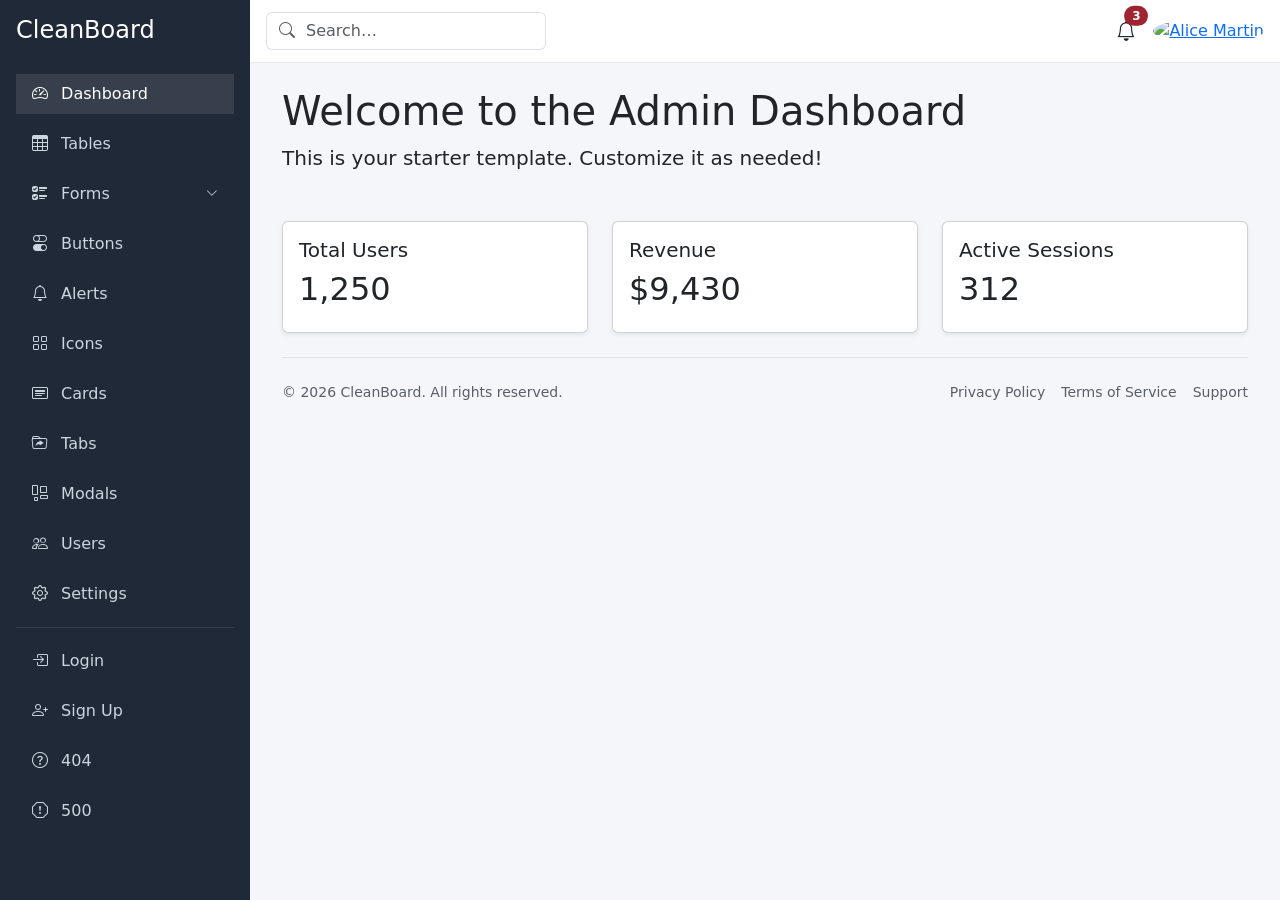
==== commit b333404a: "wip" ====
--- a/src/index.html
+++ b/src/index.html
@@ -16,6 +16,7 @@
 </head>
 
 <body>
+<a class="visually-hidden-focusable" href="#main-content">Skip to main content</a>
 <div class="layout-wrapper">
 
     <!-- Sidebar -->
@@ -47,6 +48,7 @@
             <a class="nav-link" href="login.html"><i aria-hidden="true" class="bi bi-box-arrow-in-right me-2"></i> Login</a>
             <a class="nav-link" href="signup.html"><i aria-hidden="true" class="bi bi-person-plus me-2"></i> Sign Up</a>
             <a class="nav-link" href="404.html"><i aria-hidden="true" class="bi bi-question-circle me-2"></i> 404</a>
+            <a class="nav-link" href="500.html"><i aria-hidden="true" class="bi bi-exclamation-octagon me-2"></i> 500</a>
         </nav>
     </aside>
     <div class="sidebar-backdrop" id="sidebar-backdrop"></div>
@@ -60,7 +62,7 @@
                 <i aria-hidden="true" class="bi bi-list"></i>
             </button>
 
-            <div class="input-group" style="max-width: 280px;">
+            <div class="input-group ms-2 ms-lg-0" style="max-width: 280px;">
                 <span class="input-group-text bg-white border-end-0 text-muted"><i aria-hidden="true" class="bi bi-search"></i></span>
                 <input type="search" class="form-control border-start-0 ps-0" placeholder="Search…" aria-label="Search">
             </div>
--- a/src/style.css
+++ b/src/style.css
@@ -97,7 +97,7 @@
   display: flex;
   align-items: center;
   gap: 0.75rem;
-  color: #9ca3af;
+  color: #595f66;
   font-size: 0.8rem;
 }
 .divider-text::before,
